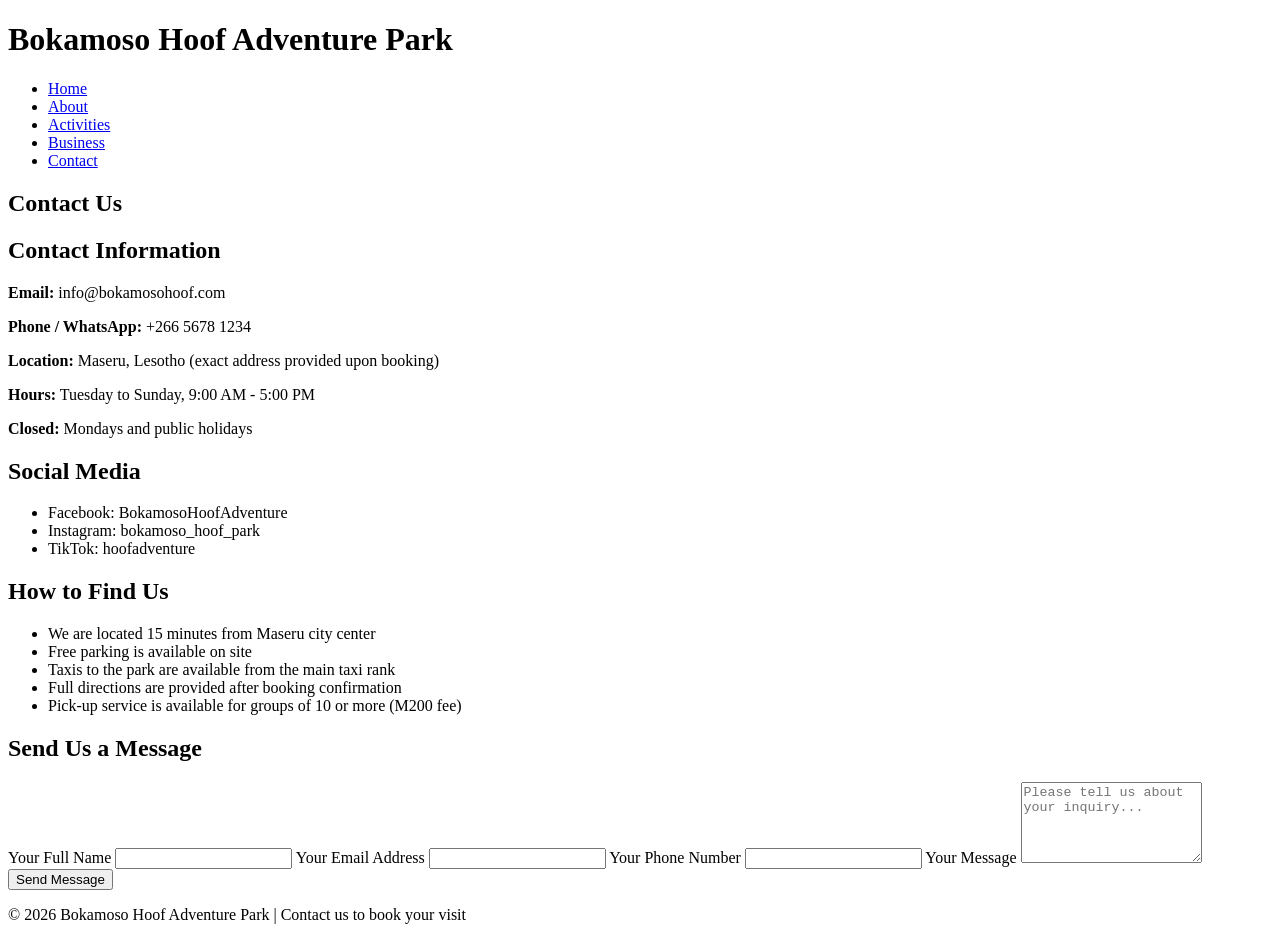
==== contact.html @ 97e47c28 "Add files via upload" ====
<!DOCTYPE html>
<html lang="en">
<head>
  <meta charset="UTF-8">
  <meta name="viewport" content="width=device-width, initial-scale=1.0">
  <title>Contact - Bokamoso Hoof Adventure Park</title>
  <link rel="stylesheet" href="css/style.css">
</head>
<body>
<header>
  <h1>Bokamoso Hoof Adventure Park</h1>
  <nav>
    <ul>
      <li><a href="index.html">Home</a></li>
      <li><a href="about.html">About</a></li>
      <li><a href="products.html">Activities</a></li>
      <li><a href="business.html">Business</a></li>
      <li><a href="contact.html">Contact</a></li>
    </ul>
  </nav>
</header>

<main>
  <h2>Contact Us</h2>

  <section>
    <h2>Contact Information</h2>
    <p><strong>Email:</strong> info@bokamosohoof.com</p>
    <p><strong>Phone / WhatsApp:</strong> +266 5678 1234</p>
    <p><strong>Location:</strong> Maseru, Lesotho (exact address provided upon booking)</p>
    <p><strong>Hours:</strong> Tuesday to Sunday, 9:00 AM - 5:00 PM</p>
    <p><strong>Closed:</strong> Mondays and public holidays</p>
  </section>

  <section>
    <h2>Social Media</h2>
    <ul>
      <li>Facebook: BokamosoHoofAdventure</li>
      <li>Instagram: bokamoso_hoof_park</li>
      <li>TikTok: hoofadventure</li>
    </ul>
  </section>

  <section>
    <h2>How to Find Us</h2>
    <ul>
      <li>We are located 15 minutes from Maseru city center</li>
      <li>Free parking is available on site</li>
      <li>Taxis to the park are available from the main taxi rank</li>
      <li>Full directions are provided after booking confirmation</li>
      <li>Pick-up service is available for groups of 10 or more (M200 fee)</li>
    </ul>
  </section>

  <section>
    <h2>Send Us a Message</h2>
    <form action="mailto:info@bokamosohoof.com" method="post" enctype="text/plain">
      <label>Your Full Name</label>
      <input type="text" name="Name" required>

      <label>Your Email Address</label>
      <input type="email" name="Email" required>

      <label>Your Phone Number</label>
      <input type="tel" name="Phone">

      <label>Your Message</label>
      <textarea name="Message" rows="5" placeholder="Please tell us about your inquiry..." required></textarea>

      <button type="submit">Send Message</button>
    </form>
  </section>
</main>

<footer>
  <p>© 2026 Bokamoso Hoof Adventure Park | Contact us to book your visit</p>
</footer>
</body>
</html>
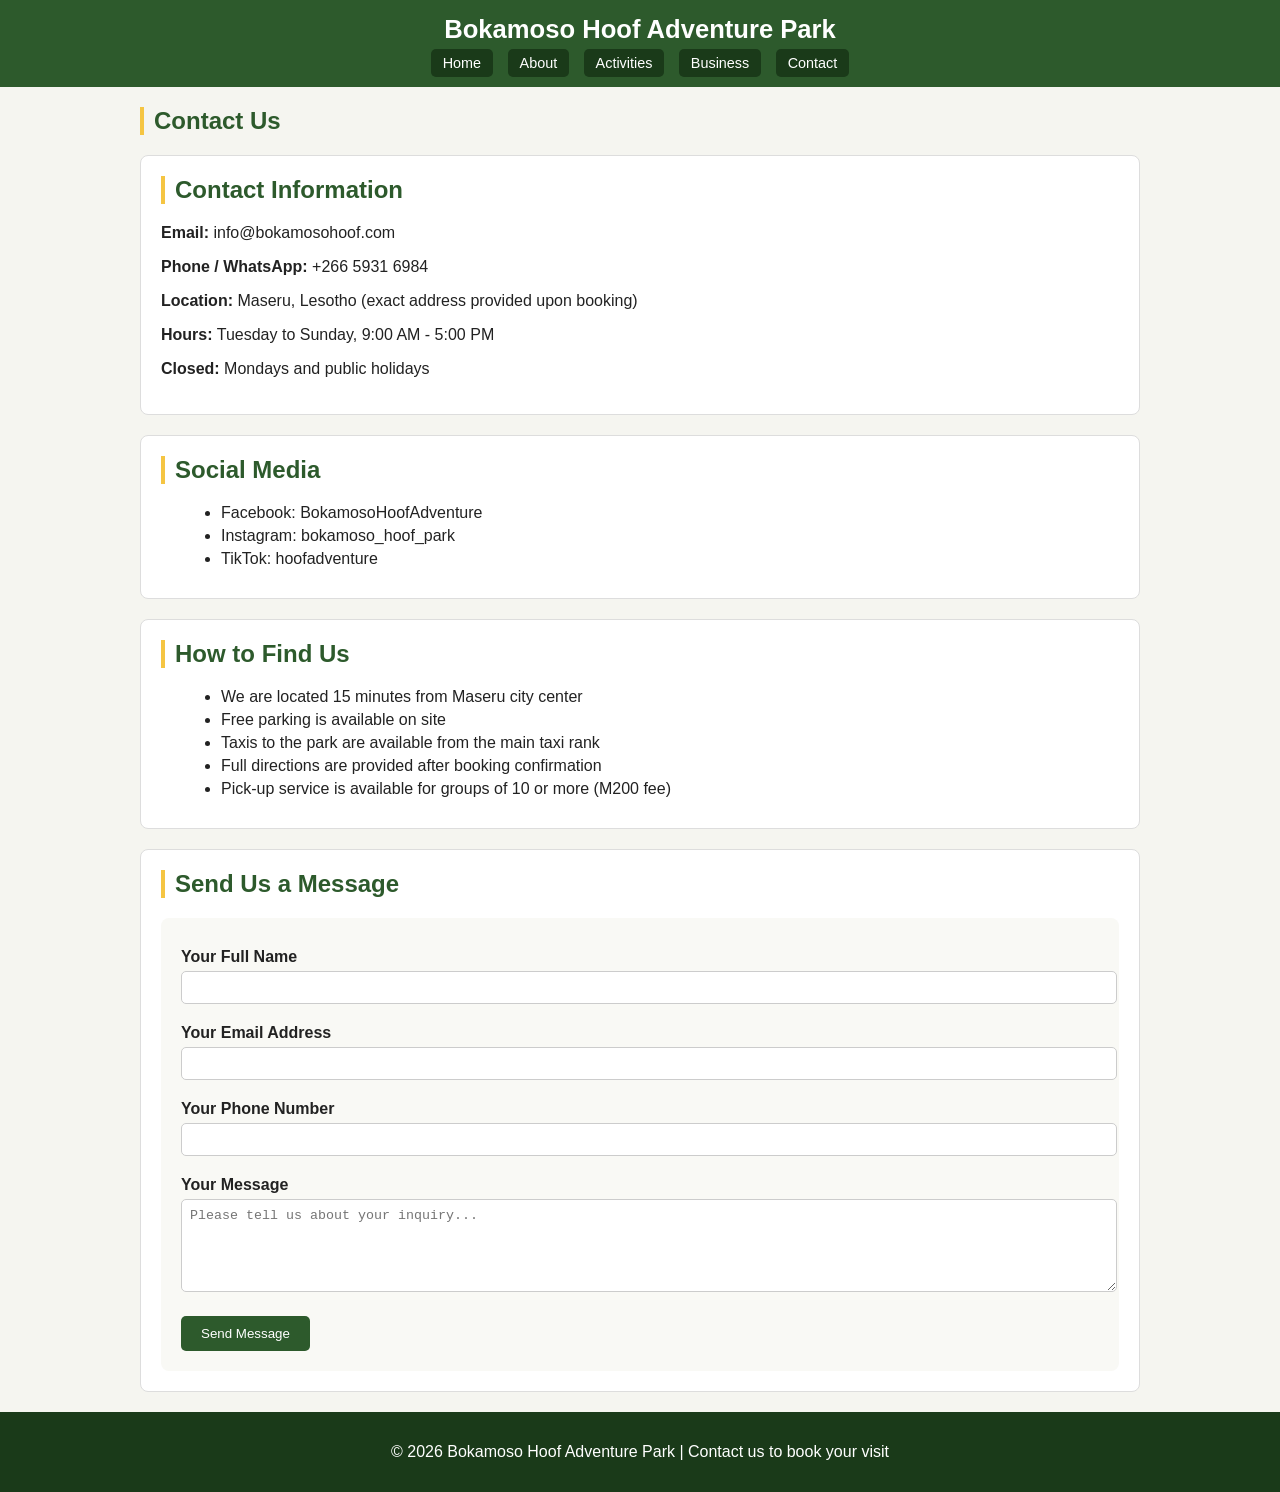
==== commit 60d48d7d: "Add files via upload" ====
--- a/contact.html
+++ b/contact.html
@@ -26,7 +26,7 @@
   <section>
     <h2>Contact Information</h2>
     <p><strong>Email:</strong> info@bokamosohoof.com</p>
-    <p><strong>Phone / WhatsApp:</strong> +266 5678 1234</p>
+    <p><strong>Phone / WhatsApp:</strong> +266 5931 6984</p>
     <p><strong>Location:</strong> Maseru, Lesotho (exact address provided upon booking)</p>
     <p><strong>Hours:</strong> Tuesday to Sunday, 9:00 AM - 5:00 PM</p>
     <p><strong>Closed:</strong> Mondays and public holidays</p>
--- a/css/style.css
+++ b/css/style.css
@@ -0,0 +1,208 @@
+/* Simple CSS for Bokamoso Hoof Adventure Park */
+body {
+  font-family: Arial, Helvetica, sans-serif;
+  background: #f5f5f0;
+  color: #222;
+  margin: 0;
+  padding: 0;
+}
+
+header {
+  background: #2d5a2c;
+  padding: 15px;
+  text-align: center;
+  color: white;
+}
+
+header h1 {
+  margin: 0;
+  font-size: 1.6rem;
+}
+
+nav ul {
+  list-style: none;
+  padding: 0;
+  margin: 10px 0 0 0;
+  text-align: center;
+}
+
+nav li {
+  display: inline-block;
+  margin: 0 5px;
+}
+
+nav a {
+  color: white;
+  text-decoration: none;
+  padding: 6px 12px;
+  background: #1a3a19;
+  border-radius: 5px;
+  font-size: 0.9rem;
+}
+
+nav a:hover {
+  background: #f5c542;
+  color: #1a3a19;
+}
+
+main {
+  max-width: 1000px;
+  margin: 20px auto;
+  padding: 0 15px;
+}
+
+section {
+  background: white;
+  padding: 20px;
+  margin-bottom: 20px;
+  border-radius: 8px;
+  border: 1px solid #ddd;
+}
+
+h2 {
+  color: #2d5a2c;
+  margin-top: 0;
+  border-left: 4px solid #f5c542;
+  padding-left: 10px;
+}
+
+h3 {
+  color: #8B4513;
+}
+
+.gallery {
+  display: flex;
+  flex-wrap: wrap;
+  gap: 20px;
+  justify-content: center;
+}
+
+.gallery figure {
+  flex: 1 1 250px;
+  max-width: 280px;
+  margin: 0;
+  text-align: center;
+  background: #fafaf5;
+  padding: 10px;
+  border-radius: 8px;
+}
+
+.gallery img {
+  width: 100%;
+  height: 180px;
+  object-fit: cover;
+  border-radius: 8px;
+}
+
+.gallery figcaption {
+  margin-top: 8px;
+  font-weight: bold;
+  color: #2d5a2c;
+}
+
+.img-large {
+  width: 100%;
+  max-width: 500px;
+  height: auto;
+  display: block;
+  margin: 15px auto;
+  border-radius: 8px;
+}
+
+.img-service {
+  width: 100%;
+  max-width: 400px;
+  height: auto;
+  display: block;
+  margin: 10px auto;
+  border-radius: 8px;
+}
+
+table {
+  width: 100%;
+  border-collapse: collapse;
+  background: white;
+}
+
+th, td {
+  border: 1px solid #ddd;
+  padding: 10px;
+  text-align: left;
+}
+
+th {
+  background: #2d5a2c;
+  color: white;
+}
+
+form {
+  background: #f9f9f5;
+  padding: 20px;
+  border-radius: 8px;
+}
+
+label {
+  font-weight: bold;
+  display: block;
+  margin-top: 10px;
+}
+
+input, select, textarea {
+  width: 100%;
+  padding: 8px;
+  margin-top: 5px;
+  margin-bottom: 10px;
+  border: 1px solid #ccc;
+  border-radius: 5px;
+}
+
+button {
+  background: #2d5a2c;
+  color: white;
+  padding: 10px 20px;
+  border: none;
+  border-radius: 5px;
+  cursor: pointer;
+  margin-top: 10px;
+}
+
+button:hover {
+  background: #f5c542;
+  color: #1a3a19;
+}
+
+ul, ol {
+  margin: 10px 0 10px 20px;
+}
+
+li {
+  margin: 5px 0;
+}
+
+iframe {
+  max-width: 100%;
+  border-radius: 8px;
+}
+
+footer {
+  background: #1a3a19;
+  text-align: center;
+  padding: 15px;
+  margin-top: 20px;
+  color: white;
+}
+
+footer a {
+  color: #f5c542;
+}
+
+@media (max-width: 600px) {
+  nav li {
+    display: block;
+    margin: 8px 0;
+  }
+  
+  h2 {
+    font-size: 1.3rem;
+  }
+}
